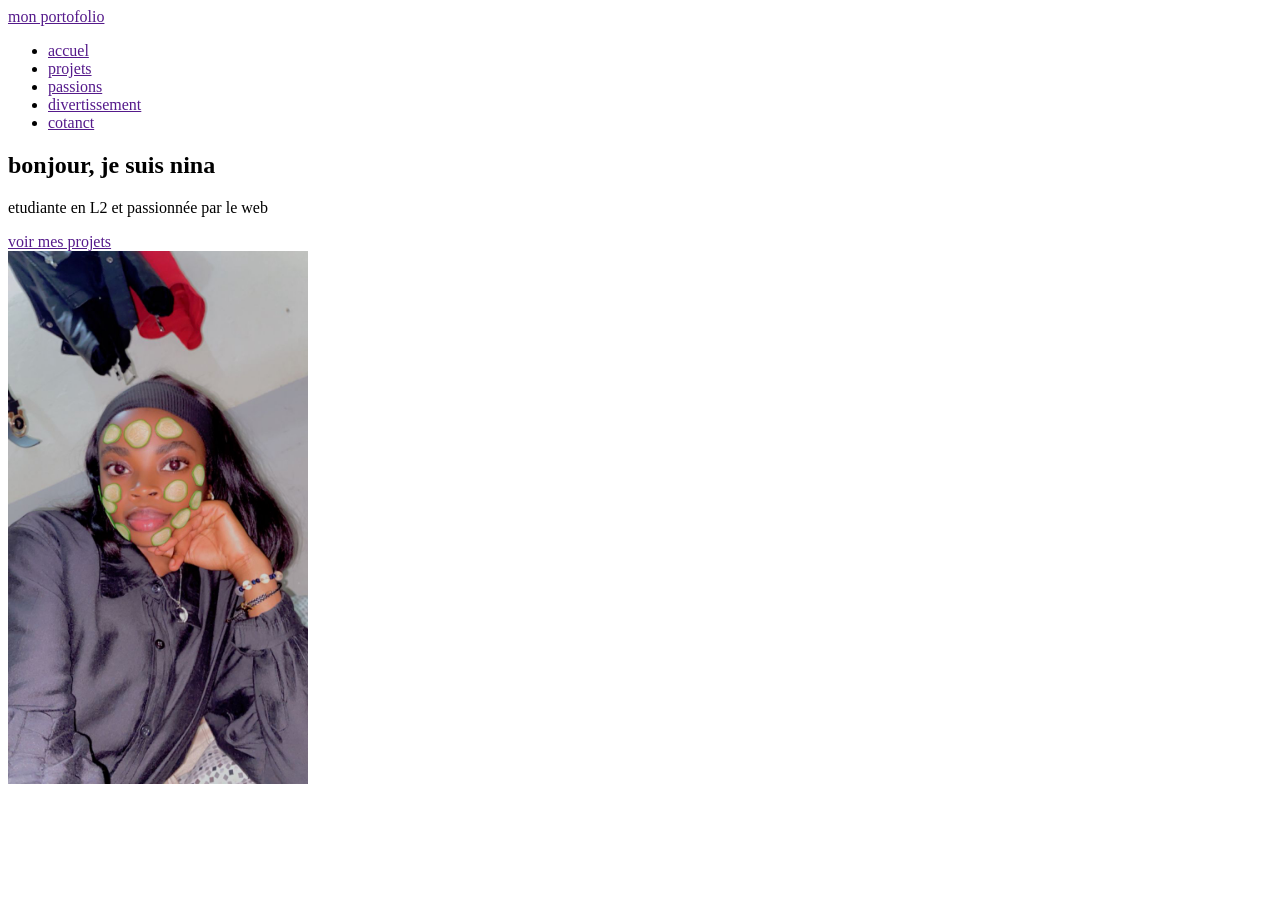
==== index.html @ df6f5020 "creation du header et de la section hero" ====
<!DOCTYPE html>
<html lang="en">
<head>
    <meta charset="UTF-8">
    <meta name="viewport" content="width=device-width, initial-scale=1.0">
    <title>mon portfolio</title>
</head>
<body>
    <header>
        <div>
            <a href="">mon portofolio</a>

        </div>
        <nav>
            <ul>
                <li><a href="">accuel</a></li>
                <li><a href="">projets</a></li>
                <li><a href="">passions</a></li>
                <li><a href="">divertissement</a></li>
                <li><a href="">cotanct</a></li>
            </ul>
        </nav>
    </header>
    <main>
        <section>
            <div>
                <h1>bonjour, je suis nina</h1>
                <p>etudiante en L2 et passionnée par le web</p>
                <a href="">voir mes projets</a>
            </div>

            <div>
                <img src="images/nina.jpg" alt="nina" width="300">
            </div>
        </section>
        <section></section>
        <section></section>
    </main>
    <footer></footer>
    
</body>
</html>
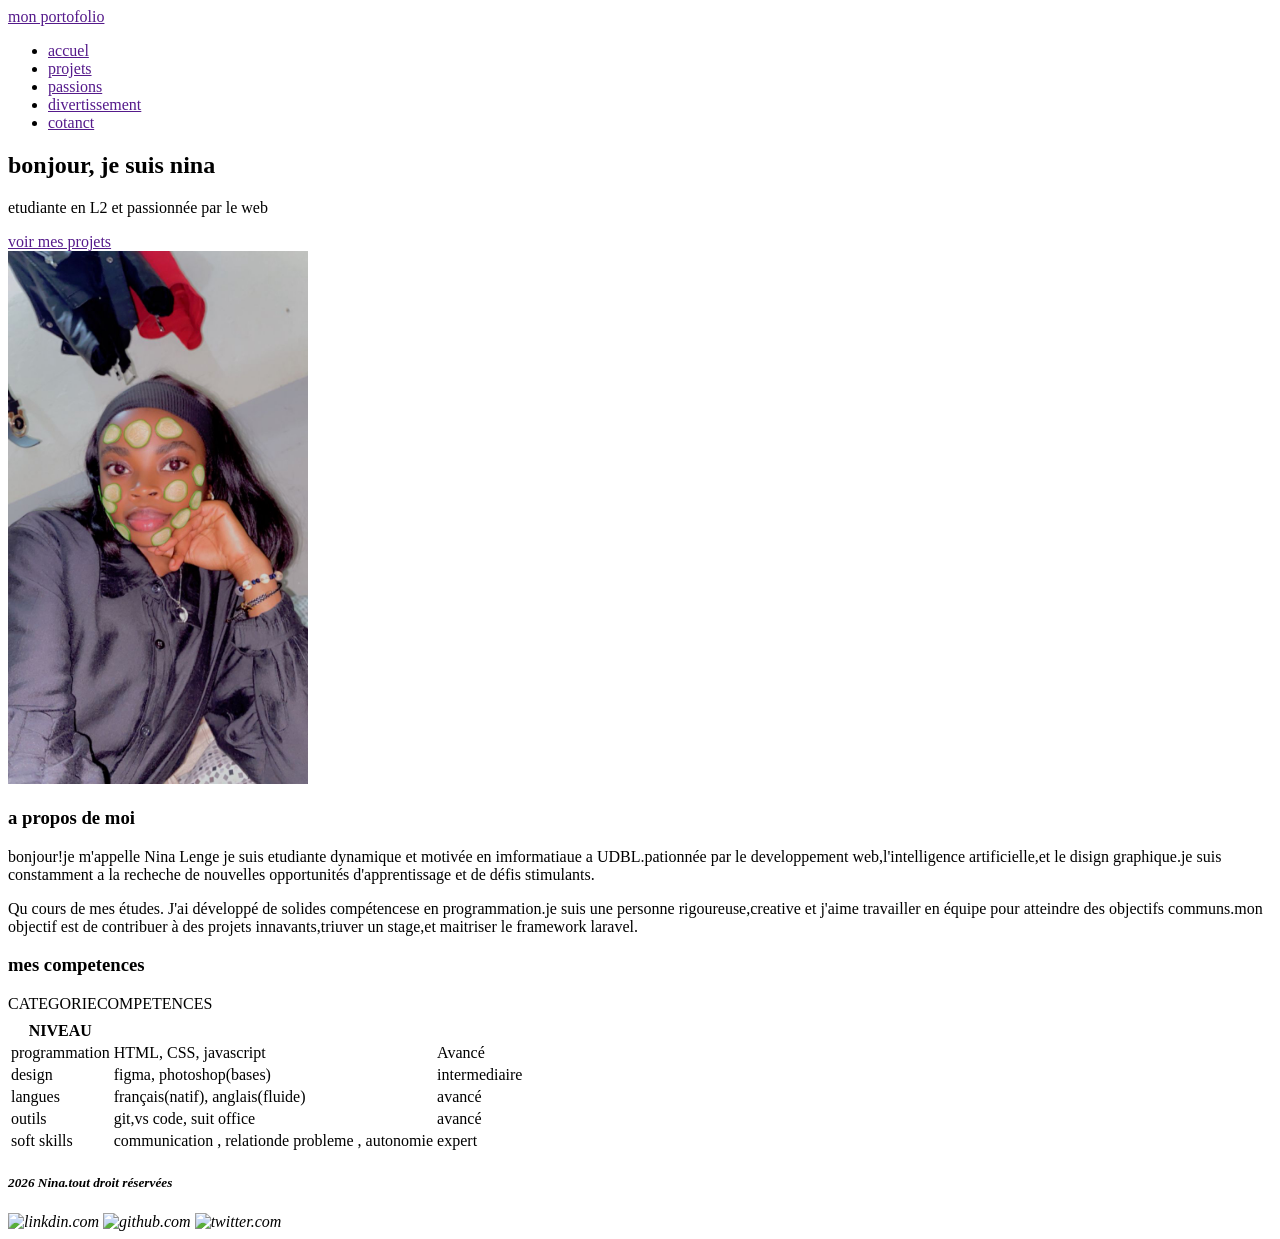
==== commit 9bc1c3dc: "creation de 2eme et 3eme section et le footer" ====
--- a/index.html
+++ b/index.html
@@ -33,10 +33,70 @@
                 <img src="images/nina.jpg" alt="nina" width="300">
             </div>
         </section>
-        <section></section>
-        <section></section>
-    </main>
-    <footer></footer>
-    
-</body>
-</html>+        <section>
+            <H3>a propos de moi</H3>
+            <p>bonjour!je m'appelle Nina Lenge je suis etudiante dynamique et motivée en imformatiaue a UDBL.pationnée par le developpement web,l'intelligence artificielle,et le disign graphique.je suis constamment a la recheche de nouvelles opportunités d'apprentissage et de défis stimulants.</p>
+            <p>Qu cours de mes études. J'ai développé de solides compétencese en programmation.je suis une personne rigoureuse,creative et j'aime travailler en équipe pour atteindre des objectifs communs.mon objectif est de contribuer à des projets innavants,triuver un stage,et maitriser le framework laravel.</p>
+        </section>
+        <section>
+            <h3>mes competences</h3>
+        <div>
+            <Table>
+                <tr>
+                <tr>CATEGORIE</tr>
+                <tr>COMPETENCES</tr>
+                <th>NIVEAU</th>
+            </tr>
+            <tr>
+                <td>programmation</td>
+                <td>HTML, CSS, javascript</td>
+                <td>Avancé</td>
+            </tr>
+            <tr>
+                <td>design</td>
+                <td>figma, photoshop(bases)</td>
+                <td>intermediaire</td>
+                </tr>
+                <tr>
+                    <td>langues</td>
+                    <td>français(natif), anglais(fluide)</td>
+                    <td>avancé</td>
+                    </tr>
+                    <tr>
+                        <td>outils</td>
+                        <td>git,vs code, suit office</td>
+                        <td>avancé</td>
+                        </tr>
+                        <tr>
+                            <td>soft skills</td>
+                            <td>communication , relationde probleme , autonomie</td>
+                            <td>expert</td>
+                            </tr>
+                            <table>
+
+                                <div>
+                                    <section>
+                                        <main>
+                                            <footer>
+                                                <h5><i>2026 Nina.tout droit réservées<i></i></h5>
+                                                <img src="image/linkdin.png" alt="linkdin.com"width="23"> <img src="imqge/github.png"alt="github.com" width="23"> <img src="image/twitter.png"alt="twitter.com"width="23">
+                                                <footer>
+
+
+
+                                                    <body>
+                                                   <html>     
+                                                    
+                                                
+                                                
+                                                
+                                                        
+                                                    
+                                                
+
+
+
+
+
+
+                    
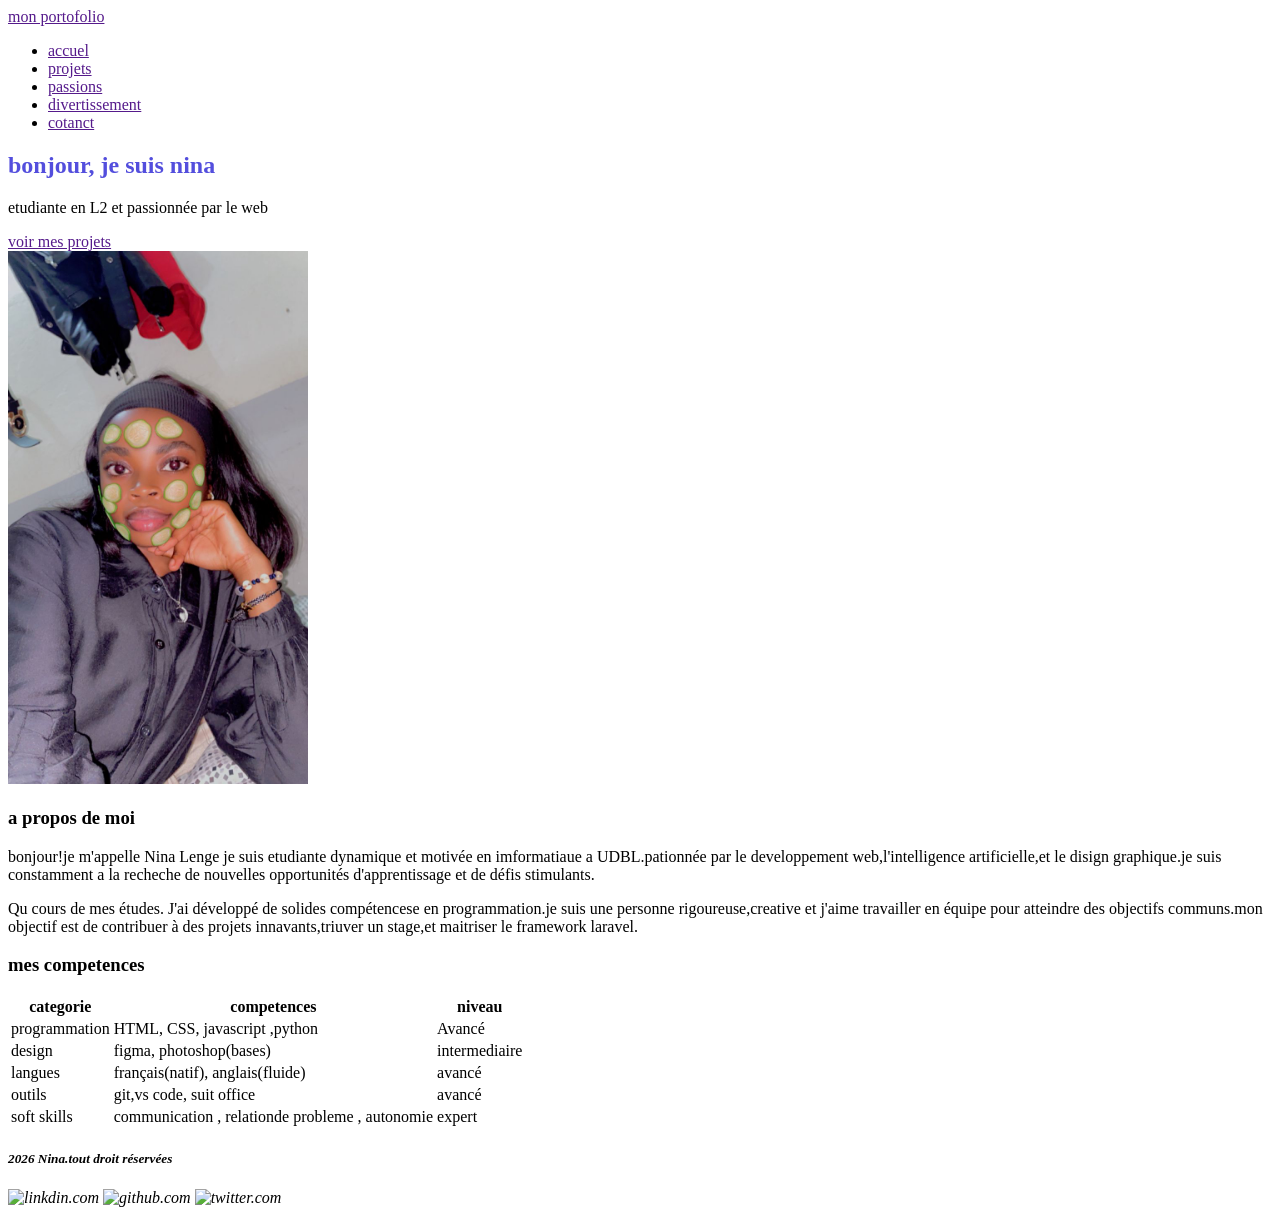
==== commit 5d4b47e5: "finir la maquette et initialiser le fichier de style css" ====
--- a/index.html
+++ b/index.html
@@ -1,10 +1,14 @@
 <!DOCTYPE html>
 <html lang="en">
+
 <head>
     <meta charset="UTF-8">
     <meta name="viewport" content="width=device-width, initial-scale=1.0">
     <title>mon portfolio</title>
+    <link rel="stylesheet" href="CSS/style.css">
+
 </head>
+
 <body>
     <header>
         <div>
@@ -35,68 +39,63 @@
         </section>
         <section>
             <H3>a propos de moi</H3>
-            <p>bonjour!je m'appelle Nina Lenge je suis etudiante dynamique et motivée en imformatiaue a UDBL.pationnée par le developpement web,l'intelligence artificielle,et le disign graphique.je suis constamment a la recheche de nouvelles opportunités d'apprentissage et de défis stimulants.</p>
-            <p>Qu cours de mes études. J'ai développé de solides compétencese en programmation.je suis une personne rigoureuse,creative et j'aime travailler en équipe pour atteindre des objectifs communs.mon objectif est de contribuer à des projets innavants,triuver un stage,et maitriser le framework laravel.</p>
+            <p>bonjour!je m'appelle Nina Lenge je suis etudiante dynamique et motivée en imformatiaue a UDBL.pationnée
+                par le developpement web,l'intelligence artificielle,et le disign graphique.je suis constamment a la
+                recheche de nouvelles opportunités d'apprentissage et de défis stimulants.</p>
+            <p>Qu cours de mes études. J'ai développé de solides compétencese en programmation.je suis une personne
+                rigoureuse,creative et j'aime travailler en équipe pour atteindre des objectifs communs.mon objectif est
+                de contribuer à des projets innavants,triuver un stage,et maitriser le framework laravel.</p>
         </section>
         <section>
             <h3>mes competences</h3>
-        <div>
-            <Table>
-                <tr>
-                <tr>CATEGORIE</tr>
-                <tr>COMPETENCES</tr>
-                <th>NIVEAU</th>
-            </tr>
-            <tr>
-                <td>programmation</td>
-                <td>HTML, CSS, javascript</td>
-                <td>Avancé</td>
-            </tr>
-            <tr>
-                <td>design</td>
-                <td>figma, photoshop(bases)</td>
-                <td>intermediaire</td>
-                </tr>
-                <tr>
-                    <td>langues</td>
-                    <td>français(natif), anglais(fluide)</td>
-                    <td>avancé</td>
+            <table>
+                <thead>
+                    <tr>
+                        <th>categorie</th>
+                        <th>competences</th>
+                        <th>niveau</th>
                     </tr>
-                    <tr>
-                        <td>outils</td>
-                        <td>git,vs code, suit office</td>
-                        <td>avancé</td>
+                    <thead>
+                    <tbody>
+                        <tr>
+                            <td>programmation</td>
+                            <td>HTML, CSS, javascript ,python</td>
+                            <td>Avancé</td>
+                        </tr>
+                        <tr>
+                            <td>design</td>
+                            <td>figma, photoshop(bases)</td>
+                            <td>intermediaire</td>
+                        </tr>
+                        <tr>
+                            <td>langues</td>
+                            <td>français(natif), anglais(fluide)</td>
+                            <td>avancé</td>
+                        </tr>
+                        <tr>
+                            <td>outils</td>
+                            <td>git,vs code, suit office</td>
+                            <td>avancé</td>
                         </tr>
                         <tr>
                             <td>soft skills</td>
                             <td>communication , relationde probleme , autonomie</td>
                             <td>expert</td>
-                            </tr>
-                            <table>
+                        </tr>
+                    </tbody>
+                    <table>
 
-                                <div>
-                                    <section>
-                                        <main>
-                                            <footer>
-                                                <h5><i>2026 Nina.tout droit réservées<i></i></h5>
-                                                <img src="image/linkdin.png" alt="linkdin.com"width="23"> <img src="imqge/github.png"alt="github.com" width="23"> <img src="image/twitter.png"alt="twitter.com"width="23">
-                                                <footer>
+                        <div>
+                            <section>
+                                <main>
+                                    <footer>
+                                        <h5><i>2026 Nina.tout droit réservées<i></i></h5>
+                                        <img src="image/linkdin.png" alt="linkdin.com" width="23"> <img
+                                            src="imqge/github.png" alt="github.com" width="23"> <img
+                                            src="image/twitter.png" alt="twitter.com" width="23">
+                                        <footer>
 
 
 
-                                                    <body>
-                                                   <html>     
-                                                    
-                                                
-                                                
-                                                
-                                                        
-                                                    
-                                                
-
-
-
-
-
-
-                    +                                            <body>
+            <html>
--- a/CSS/style.css
+++ b/CSS/style.css
@@ -0,0 +1,12 @@
+:root{
+    --violet-doux: #720d4b;
+    --violet-fonce: #534EDD;
+    --orange-vif: #FFA726;
+    --gris-tres-fonce : #333;
+    --gris-fonce: #333;
+    --gris-tres-clair: #F8F8F8;
+    --gris-clair: #EEE;
+}
+h1{
+    color: var(--violet-fonce)
+}
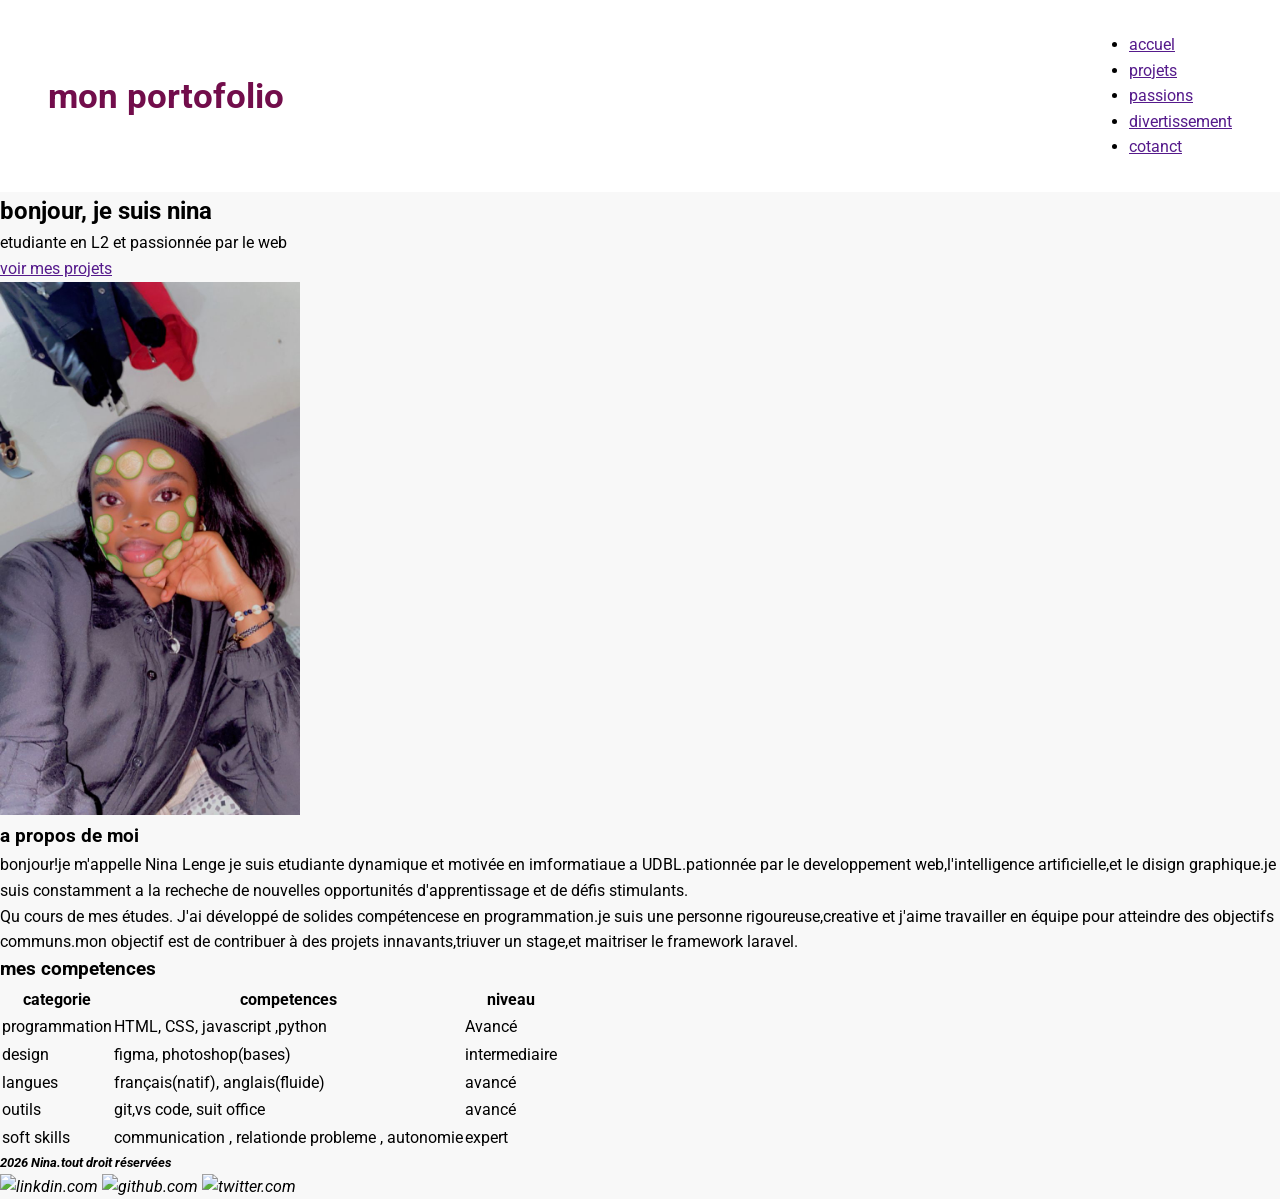
==== commit f9b06d6d: "stylisation du header" ====
--- a/index.html
+++ b/index.html
@@ -6,6 +6,9 @@
     <meta name="viewport" content="width=device-width, initial-scale=1.0">
     <title>mon portfolio</title>
     <link rel="stylesheet" href="CSS/style.css">
+    <link rel="preconnect" href="https://fonts.googleapis.com">
+    <link rel="preconnect" href="https://fonts.gstatic.com" crossorigin>
+    <link href="https://fonts.googleapis.com/css2?family=Roboto:ital,wght@0,100..900;1,100..900&display=swap" rel="stylesheet">
 
 </head>
 
--- a/CSS/style.css
+++ b/CSS/style.css
@@ -7,6 +7,38 @@
     --gris-tres-clair: #F8F8F8;
     --gris-clair: #EEE;
 }
-h1{
-    color: var(--violet-fonce)
-}+*{
+    margin: 0;
+    padding: 0;
+    box-sizing: border-box;
+}
+
+body{
+    background-color: var(--gris-tres-clair);
+    font-family:roboto , sans-serif;
+    line-height: 1.6;
+
+
+
+}
+
+header {
+    background-color: white;
+    box-shadow: 2px 6 px 10px rgba(0 , 0 ,0 ,0.05);
+    position: sticky;
+    top: 0;
+    z-index: 100;
+    display: flex;
+    justify-content: space-between;
+    align-items: center;
+    padding: 2rem 3rem;
+
+
+}
+header div a {
+    text-decoration: none;
+    font-size: 2.2rem;
+    font-weight: bold;
+    color: var(--violet-doux);
+
+}
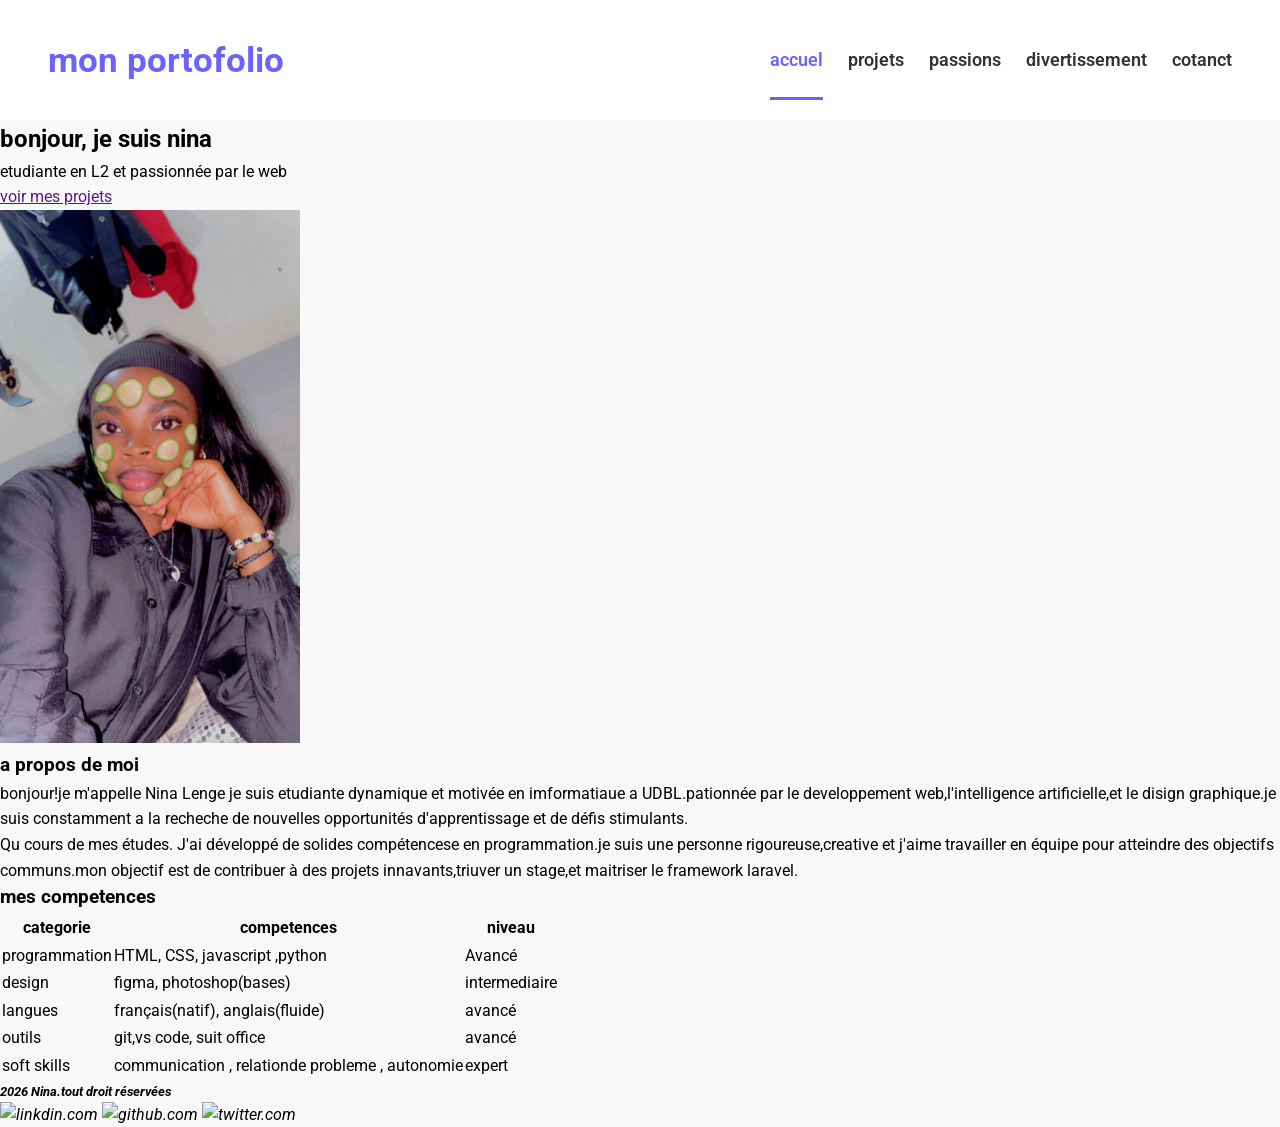
==== commit baa44836: "stylisation du ,enu et creation des autres pages" ====
--- a/index.html
+++ b/index.html
@@ -20,11 +20,11 @@
         </div>
         <nav>
             <ul>
-                <li><a href="">accuel</a></li>
-                <li><a href="">projets</a></li>
-                <li><a href="">passions</a></li>
-                <li><a href="">divertissement</a></li>
-                <li><a href="">cotanct</a></li>
+                <li><a href="index.html" class="active">accuel</a></li>
+                <li><a href="projets .html">projets</a></li>
+                <li><a href="passions.html">passions</a></li>
+                <li><a href="divertissement.html">divertissement</a></li>
+                <li><a href="contact .html">cotanct</a></li>
             </ul>
         </nav>
     </header>
@@ -58,7 +58,7 @@
                         <th>competences</th>
                         <th>niveau</th>
                     </tr>
-                    <thead>
+                <thead>
                     <tbody>
                         <tr>
                             <td>programmation</td>
@@ -86,19 +86,19 @@
                             <td>expert</td>
                         </tr>
                     </tbody>
-                    <table>
+            </table>
 
-                        <div>
-                            <section>
-                                <main>
-                                    <footer>
-                                        <h5><i>2026 Nina.tout droit réservées<i></i></h5>
-                                        <img src="image/linkdin.png" alt="linkdin.com" width="23"> <img
-                                            src="imqge/github.png" alt="github.com" width="23"> <img
-                                            src="image/twitter.png" alt="twitter.com" width="23">
-                                        <footer>
+        
+        </section>
+    </main>
+    <footer>
+        <h5><i>2026 Nina.tout droit réservées<i></i></h5>
+        <img src="image/linkdin.png" alt="linkdin.com" width="23"> <img
+         src="imqge/github.png" alt="github.com" width="23"> <img
+         src="image/twitter.png" alt="twitter.com" width="23">
+    <footer>
 
 
 
-                                            <body>
-            <html>+<body>
+<html>
--- a/CSS/style.css
+++ b/CSS/style.css
@@ -1,9 +1,9 @@
 :root{
-    --violet-doux: #720d4b;
+    --violet-doux: #6c63FF;
     --violet-fonce: #534EDD;
     --orange-vif: #FFA726;
     --gris-tres-fonce : #333;
-    --gris-fonce: #333;
+    --gris-fonce: #666;
     --gris-tres-clair: #F8F8F8;
     --gris-clair: #EEE;
 }
@@ -42,3 +42,44 @@
     color: var(--violet-doux);
 
 }
+
+ul li {
+    list-style: none;
+    margin-left: 25px;   
+}
+ul{
+    display: flex;
+}
+ul li a {
+    text-decoration: none;
+    color: var(--gris-tres-fonce);
+    font-weight: 600;
+    font-size: 1.1rem;
+    position: relative;
+    padding: 30px 0;
+}
+
+ul li a:hover{
+    color: var(--violet-doux);
+}
+
+ul li a::after{
+    content: '';
+    position: absolute;
+    left: 0;
+    bottom: 0;
+    height: 3px;
+    width: 0%;
+    background-color: var(--violet-doux);
+    transition: width 0.3s ease;
+
+}
+ul li a:hover::after{
+    width: 100%;
+}
+a.active{
+    color: var(--violet-doux);
+}
+a.active::after{
+    width: 100%;
+}
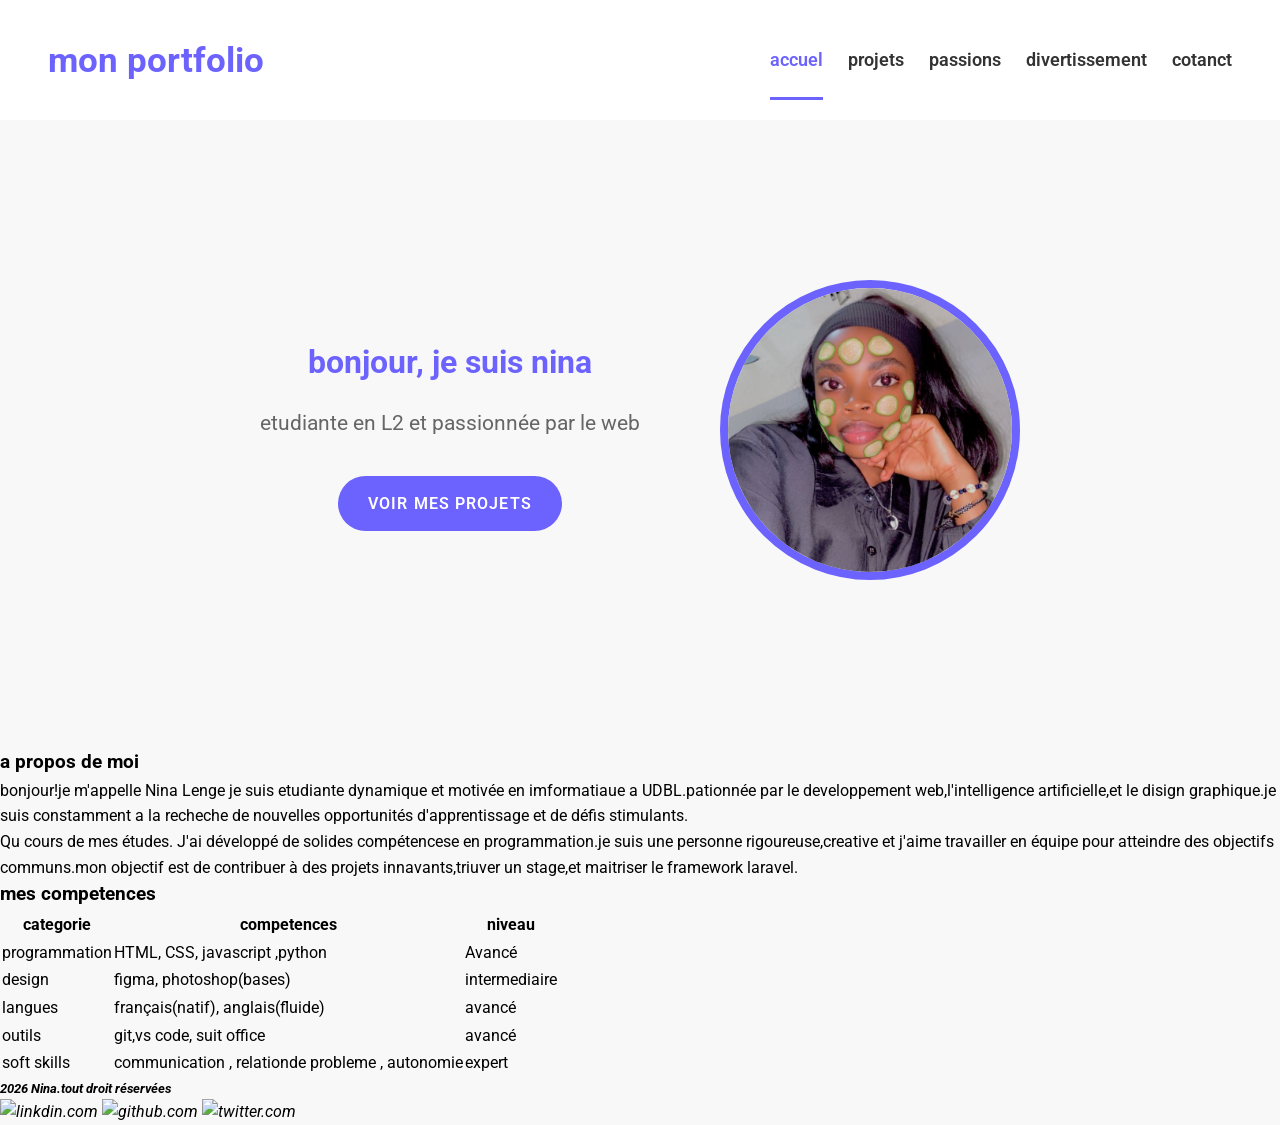
==== commit 8e098cdc: "stylisation de la section hero" ====
--- a/index.html
+++ b/index.html
@@ -15,7 +15,7 @@
 <body>
     <header>
         <div>
-            <a href="">mon portofolio</a>
+            <a href="">mon portfolio</a>
 
         </div>
         <nav>
@@ -29,7 +29,7 @@
         </nav>
     </header>
     <main>
-        <section>
+        <section class="hero">
             <div>
                 <h1>bonjour, je suis nina</h1>
                 <p>etudiante en L2 et passionnée par le web</p>
--- a/CSS/style.css
+++ b/CSS/style.css
@@ -83,3 +83,46 @@
 a.active::after{
     width: 100%;
 }
+.hero{
+    display: flex;
+    justify-content: center;
+    align-items: center;
+    gap: 5rem;
+    text-align: center;
+    margin: 10rem 2rem;
+}
+.hero img{
+    width: 300px;
+    height: 300px;
+    object-fit: cover;
+    border-radius: 50%;
+    border: 8px solid var(--violet-doux);
+}
+.hero h1{
+    color: var(--violet-doux);
+    font-size: 2rem;
+    font-weight: 700;
+    margin-bottom: 1.2rem;
+}
+.hero p{
+    color: var(--gris-fonce);
+    font-size: 1.3rem;
+    margin-bottom: 1.2rem;
+}
+.hero a{
+    text-decoration: none;
+    display: inline-block;
+    background-color: var(--violet-doux);
+    color: white;
+    padding: 15px 30px;
+    border-radius: 50px;
+    text-transform: uppercase;
+    letter-spacing: 1.1px;
+    font-weight: 600;
+    margin-top: 1rem;
+    transition :background-color 0.3s ease, transform 0.2s ease ;
+}
+.hero a:hover{
+    background-color: var(--violet-fonce);
+    transform: translateY(-3px);
+}
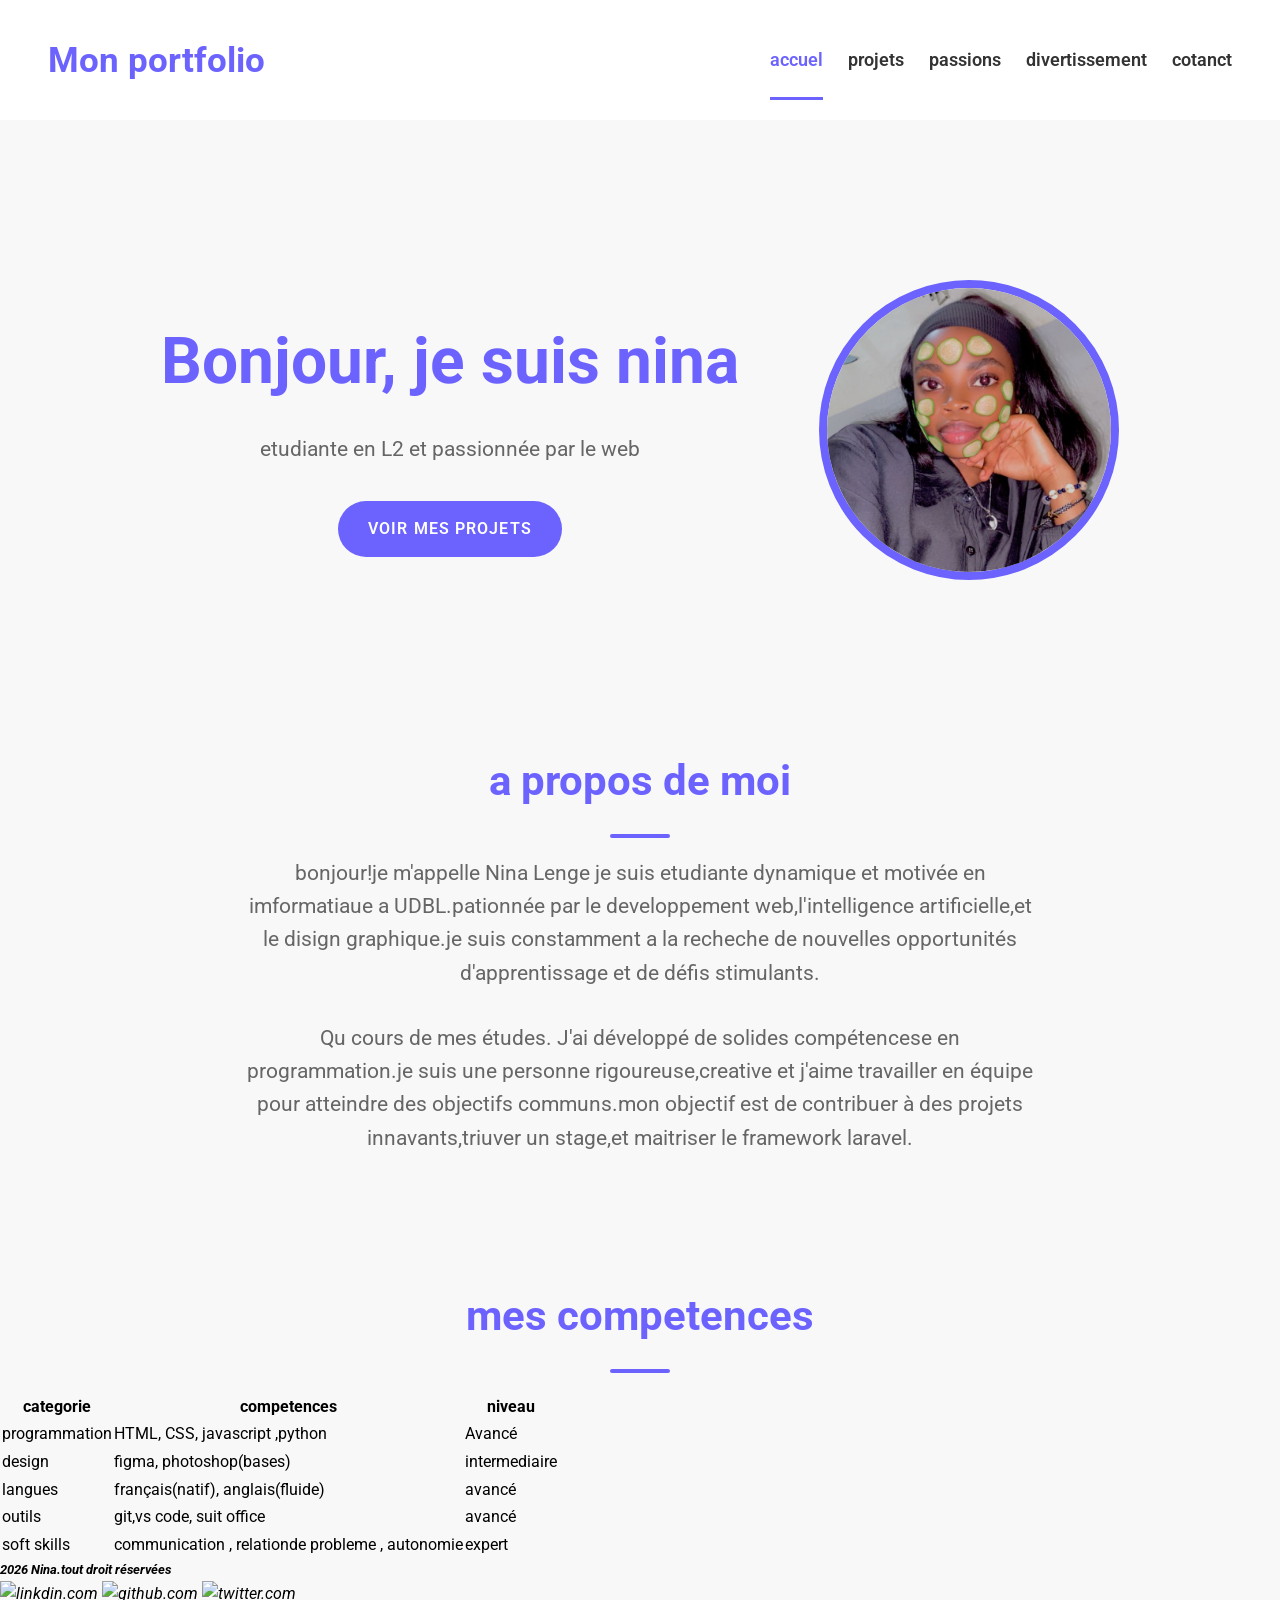
==== commit fbd12257: "stylisation de la section apropos" ====
--- a/index.html
+++ b/index.html
@@ -15,7 +15,7 @@
 <body>
     <header>
         <div>
-            <a href="">mon portfolio</a>
+            <a href="">Mon portfolio</a>
 
         </div>
         <nav>
@@ -31,7 +31,7 @@
     <main>
         <section class="hero">
             <div>
-                <h1>bonjour, je suis nina</h1>
+                <h1>Bonjour, je suis nina</h1>
                 <p>etudiante en L2 et passionnée par le web</p>
                 <a href="">voir mes projets</a>
             </div>
@@ -40,8 +40,8 @@
                 <img src="images/nina.jpg" alt="nina" width="300">
             </div>
         </section>
-        <section>
-            <H3>a propos de moi</H3>
+        <section class="apropos">
+            <H2>a propos de moi</H2>
             <p>bonjour!je m'appelle Nina Lenge je suis etudiante dynamique et motivée en imformatiaue a UDBL.pationnée
                 par le developpement web,l'intelligence artificielle,et le disign graphique.je suis constamment a la
                 recheche de nouvelles opportunités d'apprentissage et de défis stimulants.</p>
@@ -49,8 +49,8 @@
                 rigoureuse,creative et j'aime travailler en équipe pour atteindre des objectifs communs.mon objectif est
                 de contribuer à des projets innavants,triuver un stage,et maitriser le framework laravel.</p>
         </section>
-        <section>
-            <h3>mes competences</h3>
+        <section class="competences">
+            <h2>mes competences</h2>
             <table>
                 <thead>
                     <tr>
--- a/CSS/style.css
+++ b/CSS/style.css
@@ -100,7 +100,7 @@
 }
 .hero h1{
     color: var(--violet-doux);
-    font-size: 2rem;
+    font-size: 4rem;
     font-weight: 700;
     margin-bottom: 1.2rem;
 }
@@ -126,3 +126,32 @@
     background-color: var(--violet-fonce);
     transform: translateY(-3px);
 }
+.apropos{
+    width: 800px;
+    margin: 6rem auto;
+    text-align: center;
+}
+section h2{
+    color:var(--violet-doux);
+    font-size: 2.6rem;
+    font-weight: 700;
+    position: relative;
+    text-align: center;
+
+}
+section h2::after{
+    content: '';
+    display: block;
+    width: 60px;
+    height: 4px;
+    background-color: var(--violet-doux);
+    margin: 1.2rem auto;
+    border-radius: 2px;
+
+}
+.apropos p {
+    padding-bottom: 2rem;
+    color: var(--gris-fonce);
+    font-size: 1.3rem;
+}
+
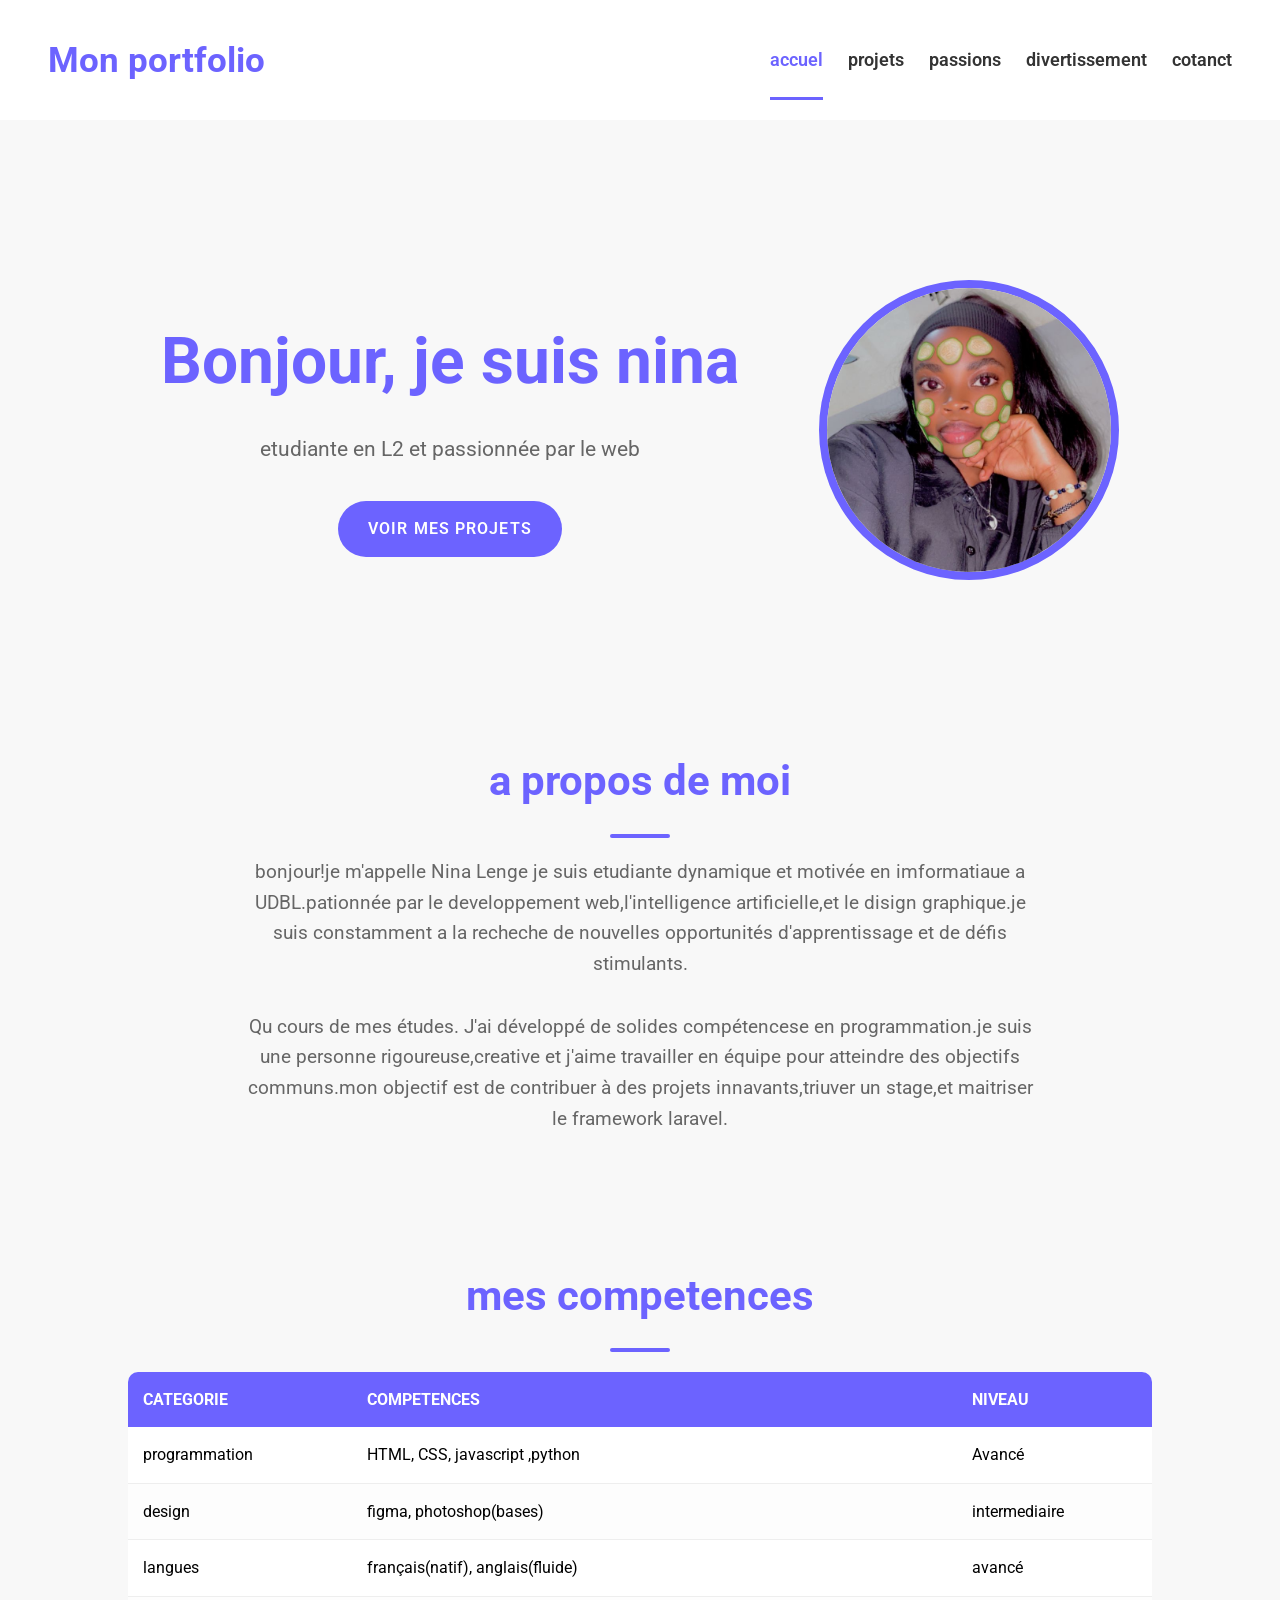
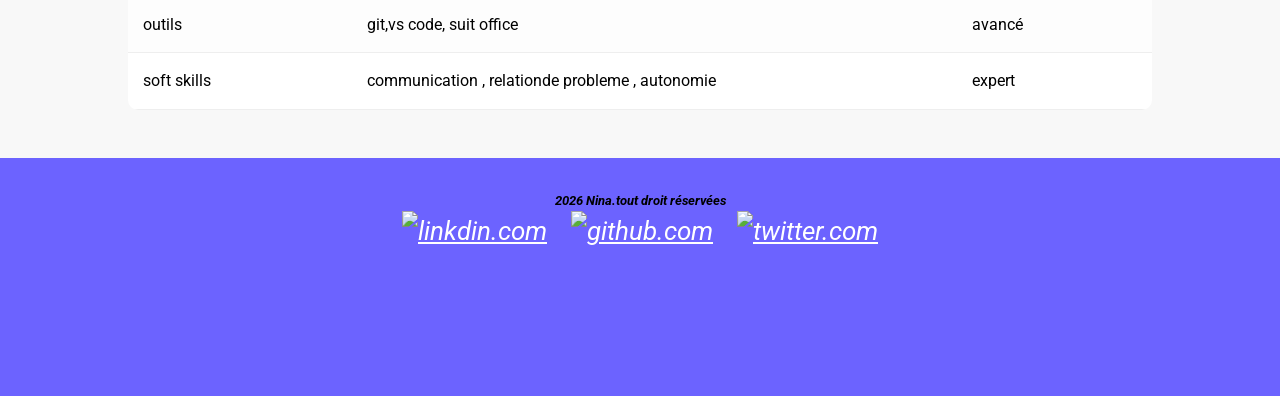
==== commit dc8e77dd: "stylisation de la section mes compétences et du footer" ====
--- a/index.html
+++ b/index.html
@@ -58,7 +58,7 @@
                         <th>competences</th>
                         <th>niveau</th>
                     </tr>
-                <thead>
+                </thead>
                     <tbody>
                         <tr>
                             <td>programmation</td>
@@ -93,9 +93,11 @@
     </main>
     <footer>
         <h5><i>2026 Nina.tout droit réservées<i></i></h5>
-        <img src="image/linkdin.png" alt="linkdin.com" width="23"> <img
-         src="imqge/github.png" alt="github.com" width="23"> <img
-         src="image/twitter.png" alt="twitter.com" width="23">
+        <a href=""><img src="image/linkdin.png" alt="linkdin.com" width="23"></a>
+        <a href=""><img src="imqge/github.png" alt="github.com" width="23"></a>
+        <a href=""><img  src="image/twitter.png" alt="twitter.com" width="23"></a>
+        
+        
     <footer>
 
 
--- a/CSS/style.css
+++ b/CSS/style.css
@@ -152,6 +152,68 @@
 .apropos p {
     padding-bottom: 2rem;
     color: var(--gris-fonce);
-    font-size: 1.3rem;
-}
-
+    font-size: 1.2rem;
+}
+.competences table{
+    width:80%;
+    margin: 0 auto;
+    border-collapse: collapse;
+    background-color: #FFF;
+    box-shadow: 0 5px 15px rgba(O, 0, 0 ,0.08);
+    border-radius: 10px;
+    overflow: hidden;
+
+
+}
+.competences table th, .competences table td{
+    padding: 15px;
+
+}.competences table thead{
+    background-color: var(--violet-doux);
+    color: #FFF;
+    text-transform: uppercase
+
+}
+.competences table tbody td{
+    /* ajoutr une bordure de 1px en bas de chaque cellule*/
+    border-bottom: 1px solid var(--gris-clair);
+}
+.competences table tbody tr:nth-child(even){
+    background-color: #FDFDFD;
+}
+.competences table tbody tr{
+    transition: background-color 0.3s ease
+}
+.competences table tbody tr:hover{
+    background-color: #f0f0f0;
+}
+.competences table thead th {
+    text-align: left;
+
+}
+footer{
+    margin-top: 3rem;
+    background-color: var(--violet-doux);
+    padding: 2rem 0;
+    text-align: center;
+
+
+}footer p {
+    color: white;
+    margin-bottom: 1.2rem;
+}
+footer a {
+    display: inline-block;
+    font-size: 1.6rem;
+    color:white;
+    margin: 0 10px;
+    transition: color 0.3s ease , transform 0.2s ease;
+}
+footer a:hover {
+    color: var(--orange-vif);
+    transform:translateY(-3px);
+}
+
+    
+
+
